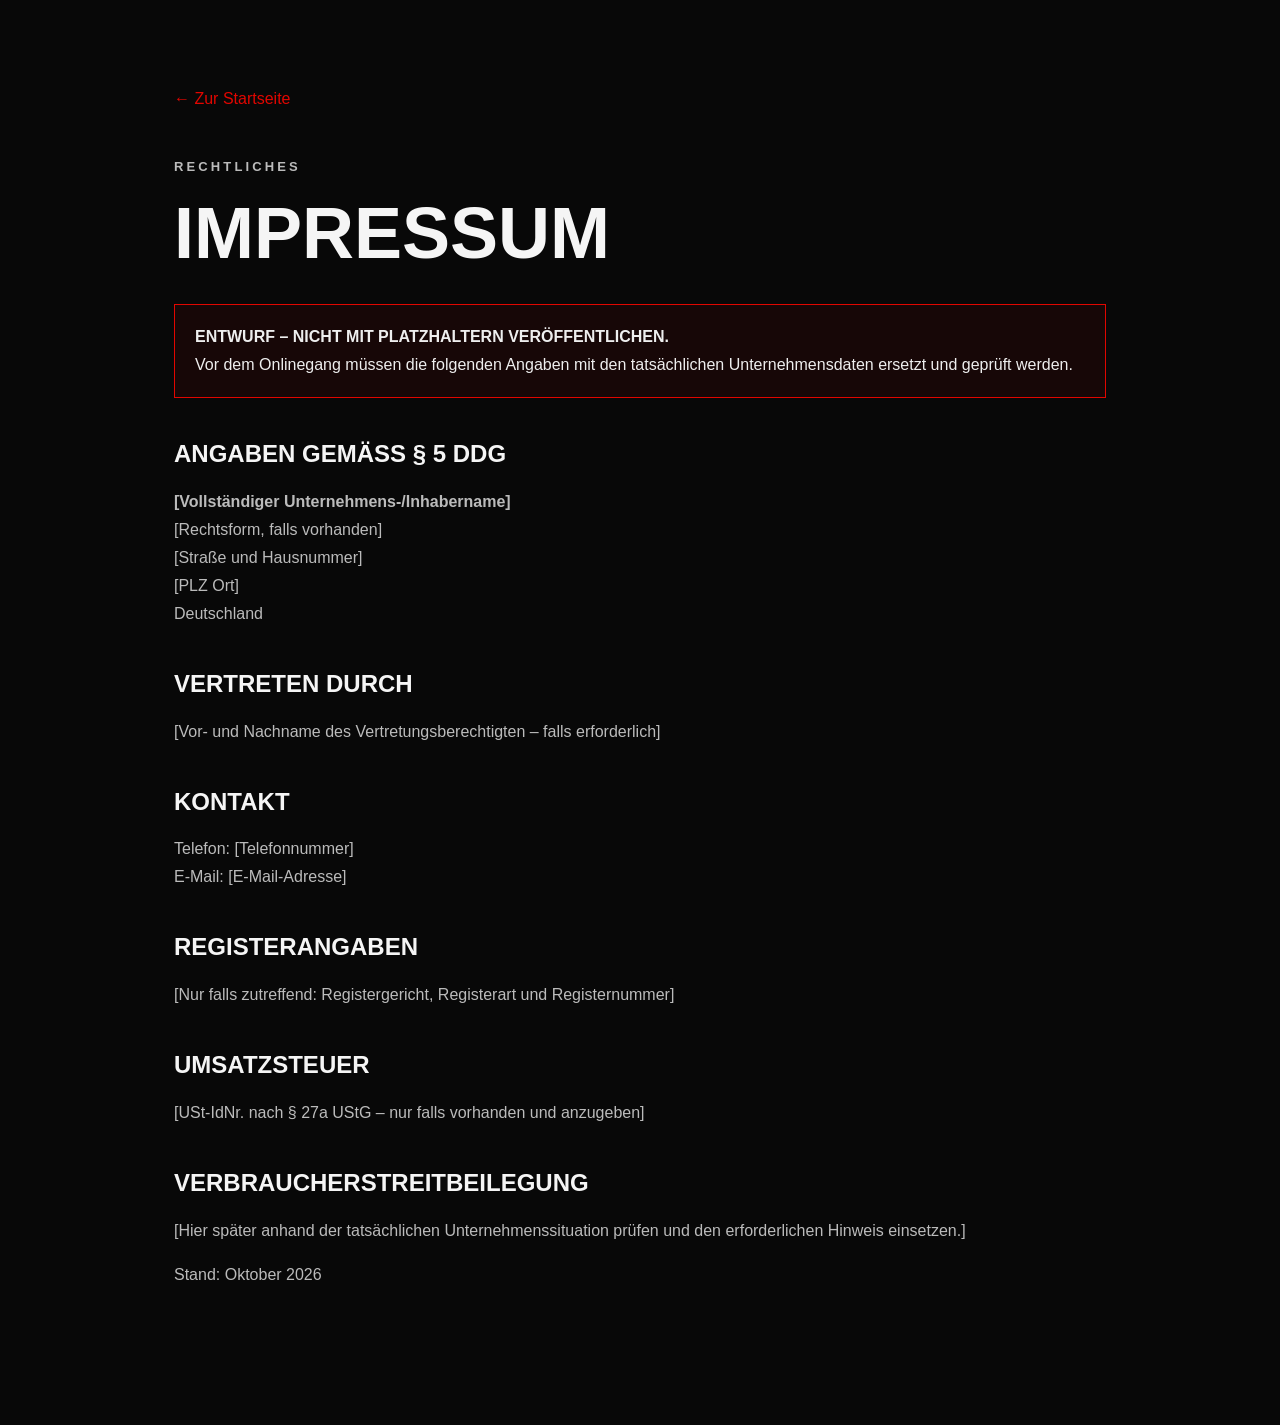
==== impressum.html @ 0ed8a7cd "Add files via upload" ====
<!doctype html><html lang="de"><head><meta charset="UTF-8"><meta name="viewport" content="width=device-width,initial-scale=1"><meta name="robots" content="noindex"><title>Impressum | Mini Mafia Motorenschmiede</title><link rel="stylesheet" href="style.css"></head><body><main class="legal-page"><a class="legal-back" href="index.html">← Zur Startseite</a><p class="eyebrow">RECHTLICHES</p><h1>Impressum</h1><p class="warning"><strong>ENTWURF – NICHT MIT PLATZHALTERN VERÖFFENTLICHEN.</strong><br>Vor dem Onlinegang müssen die folgenden Angaben mit den tatsächlichen Unternehmensdaten ersetzt und geprüft werden.</p><h2>Angaben gemäß § 5 DDG</h2><p><strong>[Vollständiger Unternehmens-/Inhabername]</strong><br>[Rechtsform, falls vorhanden]<br>[Straße und Hausnummer]<br>[PLZ Ort]<br>Deutschland</p><h2>Vertreten durch</h2><p>[Vor- und Nachname des Vertretungsberechtigten – falls erforderlich]</p><h2>Kontakt</h2><p>Telefon: [Telefonnummer]<br>E-Mail: [E-Mail-Adresse]</p><h2>Registerangaben</h2><p>[Nur falls zutreffend: Registergericht, Registerart und Registernummer]</p><h2>Umsatzsteuer</h2><p>[USt-IdNr. nach § 27a UStG – nur falls vorhanden und anzugeben]</p><h2>Verbraucherstreitbeilegung</h2><p>[Hier später anhand der tatsächlichen Unternehmenssituation prüfen und den erforderlichen Hinweis einsetzen.]</p><p>Stand: Oktober 2026</p></main></body></html>
---- style.css ----
:root{--red:#e10600;--bg:#080808;--panel:#111;--line:#2b2b2b;--text:#f5f5f5;--muted:#aaa}*{box-sizing:border-box}html{scroll-behavior:smooth}body{margin:0;background:var(--bg);color:var(--text);font-family:Arial,Helvetica,sans-serif}.header{height:92px;display:flex;align-items:center;justify-content:space-between;padding:10px clamp(20px,5vw,80px);position:sticky;top:0;background:rgba(8,8,8,.94);backdrop-filter:blur(10px);z-index:10;border-bottom:1px solid #222}.brand img{height:70px;width:auto;background:#fff}.header nav{display:flex;align-items:center;gap:28px}.header a{color:#eee;text-decoration:none;font-size:14px;font-weight:700;text-transform:uppercase}.header nav>a:hover{color:var(--red)}.nav-cta{border:1px solid var(--red);padding:12px 16px}.menu{display:none;background:none;border:0;color:#fff;font-size:28px}.hero{min-height:760px;position:relative;overflow:hidden;display:flex;align-items:center;padding:100px clamp(20px,8vw,130px);background:radial-gradient(circle at 75% 45%,#3a0a08 0,#130909 22%,#080808 55%)}.hero-grid{position:absolute;inset:0;background-image:linear-gradient(#ffffff08 1px,transparent 1px),linear-gradient(90deg,#ffffff08 1px,transparent 1px);background-size:50px 50px;mask-image:linear-gradient(to right,#000,transparent)}.hero-content{max-width:850px;position:relative;z-index:2}.eyebrow{color:var(--red);letter-spacing:.24em;font-weight:700;font-size:13px}.hero h1,.section h2,.project-banner h2{font-family:Arial Narrow,Arial,sans-serif;text-transform:uppercase;margin:12px 0;line-height:.94}.hero h1{font-size:clamp(72px,11vw,160px);letter-spacing:-.04em}.hero h1 span{color:var(--red)}.lead{font-size:clamp(18px,2vw,24px);line-height:1.55;color:#c7c7c7;max-width:720px}.actions{display:flex;gap:14px;margin:36px 0}.btn{display:inline-block;padding:16px 24px;text-transform:uppercase;font-weight:700;letter-spacing:.05em;text-decoration:none;border:1px solid #555;color:#fff;background:none;cursor:pointer}.primary{background:var(--red);border-color:var(--red)}.ghost:hover{border-color:#fff}.facts{display:flex;gap:40px;margin-top:70px}.facts div{display:flex;flex-direction:column;border-left:2px solid var(--red);padding-left:12px}.facts b{font-family:Arial Narrow;font-size:24px}.facts span{color:#aaa;font-size:13px}.hero-mark{position:absolute;right:-30px;bottom:-100px;font:700 430px/1 Arial Narrow;color:#ffffff06}.strip{white-space:nowrap;overflow:hidden;padding:17px 5vw;background:var(--red);font:700 18px Arial Narrow;letter-spacing:.1em;display:flex;gap:28px}.section{padding:110px clamp(20px,8vw,130px)}.section h2,.project-banner h2{font-size:clamp(44px,6vw,80px)}.intro{max-width:780px;color:#aaa;line-height:1.7;font-size:18px}.cards{display:grid;grid-template-columns:repeat(3,1fr);gap:1px;background:var(--line);margin-top:55px;border:1px solid var(--line)}.cards article{background:#0c0c0c;padding:36px;min-height:230px}.cards article>span{color:var(--red);font:700 15px Arial Narrow}.cards h3{font:600 27px Arial Narrow;text-transform:uppercase}.cards p,.timeline p{color:#999;line-height:1.6}.dark{background:#0e0e0e}.engine-grid{display:grid;grid-template-columns:repeat(3,1fr);gap:14px;margin-top:50px}.engine-grid div{padding:42px 30px;border:1px solid #333;background:#080808;display:flex;flex-direction:column}.engine-grid strong{font:700 58px Arial Narrow}.engine-grid small{color:#999;margin-top:5px}.engine-grid .outline{border-color:var(--red)}.timeline{display:grid;grid-template-columns:repeat(4,1fr);margin-top:60px}.timeline div{padding:28px;border-top:2px solid #333}.timeline div:first-child{border-color:var(--red)}.timeline b{color:var(--red);font:700 36px Arial Narrow}.timeline h3{font:600 24px Arial Narrow;text-transform:uppercase}.project-banner{padding:90px clamp(20px,8vw,130px);background:linear-gradient(100deg,#1a0000,#090909);display:grid;grid-template-columns:1.5fr 1fr;gap:50px;align-items:center}.project-banner p{color:#aaa;line-height:1.7}.placeholder{height:300px;border:1px solid #522;display:grid;place-items:center;text-align:center;font:700 45px Arial Narrow;color:#ffffff20;background:repeating-linear-gradient(135deg,#ffffff04 0 12px,transparent 12px 24px)}.inquiry{display:grid;grid-template-columns:.85fr 1.15fr;gap:80px}.inquiry form{background:#101010;border:1px solid #292929;padding:35px}.two{display:grid;grid-template-columns:1fr 1fr;gap:18px}label{display:flex;flex-direction:column;gap:8px;margin-bottom:18px;font-size:13px;font-weight:700;text-transform:uppercase;color:#bbb}input,textarea{background:#070707;border:1px solid #333;color:#fff;padding:14px;font:inherit;outline:none}input:focus,textarea:focus{border-color:var(--red)}.form-note{color:#777;font-size:12px;line-height:1.5}footer{border-top:1px solid #222;padding:30px clamp(20px,5vw,80px);display:flex;align-items:center;gap:20px}footer img{width:110px;background:#fff}footer div{display:flex;flex-direction:column;gap:5px}footer span{color:#777;font-size:13px}footer a{margin-left:auto;color:#fff;text-decoration:none}@media(max-width:900px){.header{height:76px}.brand img{height:55px}.menu{display:block}.header nav{display:none;position:absolute;top:76px;left:0;right:0;background:#090909;padding:25px;flex-direction:column;align-items:flex-start;border-bottom:1px solid #333}.header nav.open{display:flex}.hero{min-height:690px;padding-top:80px}.facts{gap:20px;flex-wrap:wrap}.cards,.engine-grid{grid-template-columns:1fr 1fr}.timeline{grid-template-columns:1fr 1fr}.project-banner,.inquiry{grid-template-columns:1fr}.two{grid-template-columns:1fr}}@media(max-width:560px){.hero h1{font-size:64px}.actions{flex-direction:column}.facts{margin-top:45px}.cards,.engine-grid,.timeline{grid-template-columns:1fr}.section{padding-top:75px;padding-bottom:75px}.inquiry form{padding:22px}.strip{font-size:15px}.project-banner{padding-top:70px;padding-bottom:70px}footer{align-items:flex-start;flex-wrap:wrap}footer a{margin-left:0;width:100%}}
/* Legal pages + privacy */
.brand img, footer img{background:transparent}.legal-links{margin-top:6px}.legal-links a{color:#aaa;text-decoration:none;margin:0}.legal-links a:hover,.legal-page a,.privacy-check a{color:var(--red)}.legal-page{max-width:980px;margin:0 auto;padding:90px 24px 120px}.legal-page h1{font-family:Arial,sans-serif;text-transform:uppercase;font-size:clamp(42px,7vw,72px);margin:0 0 30px}.legal-page h2{font-family:Arial,sans-serif;text-transform:uppercase;margin-top:42px}.legal-page p,.legal-page li{color:#bbb;line-height:1.75}.legal-page .warning{border:1px solid var(--red);padding:18px 20px;color:#eee;background:#170707}.legal-page code{color:#fff}.legal-back{display:inline-block;margin-bottom:35px;color:#fff;text-decoration:none}.privacy-check{flex-direction:row;align-items:flex-start;text-transform:none;font-weight:400}.privacy-check input{width:auto;margin:3px 8px 0 0}.privacy-check span{line-height:1.5}
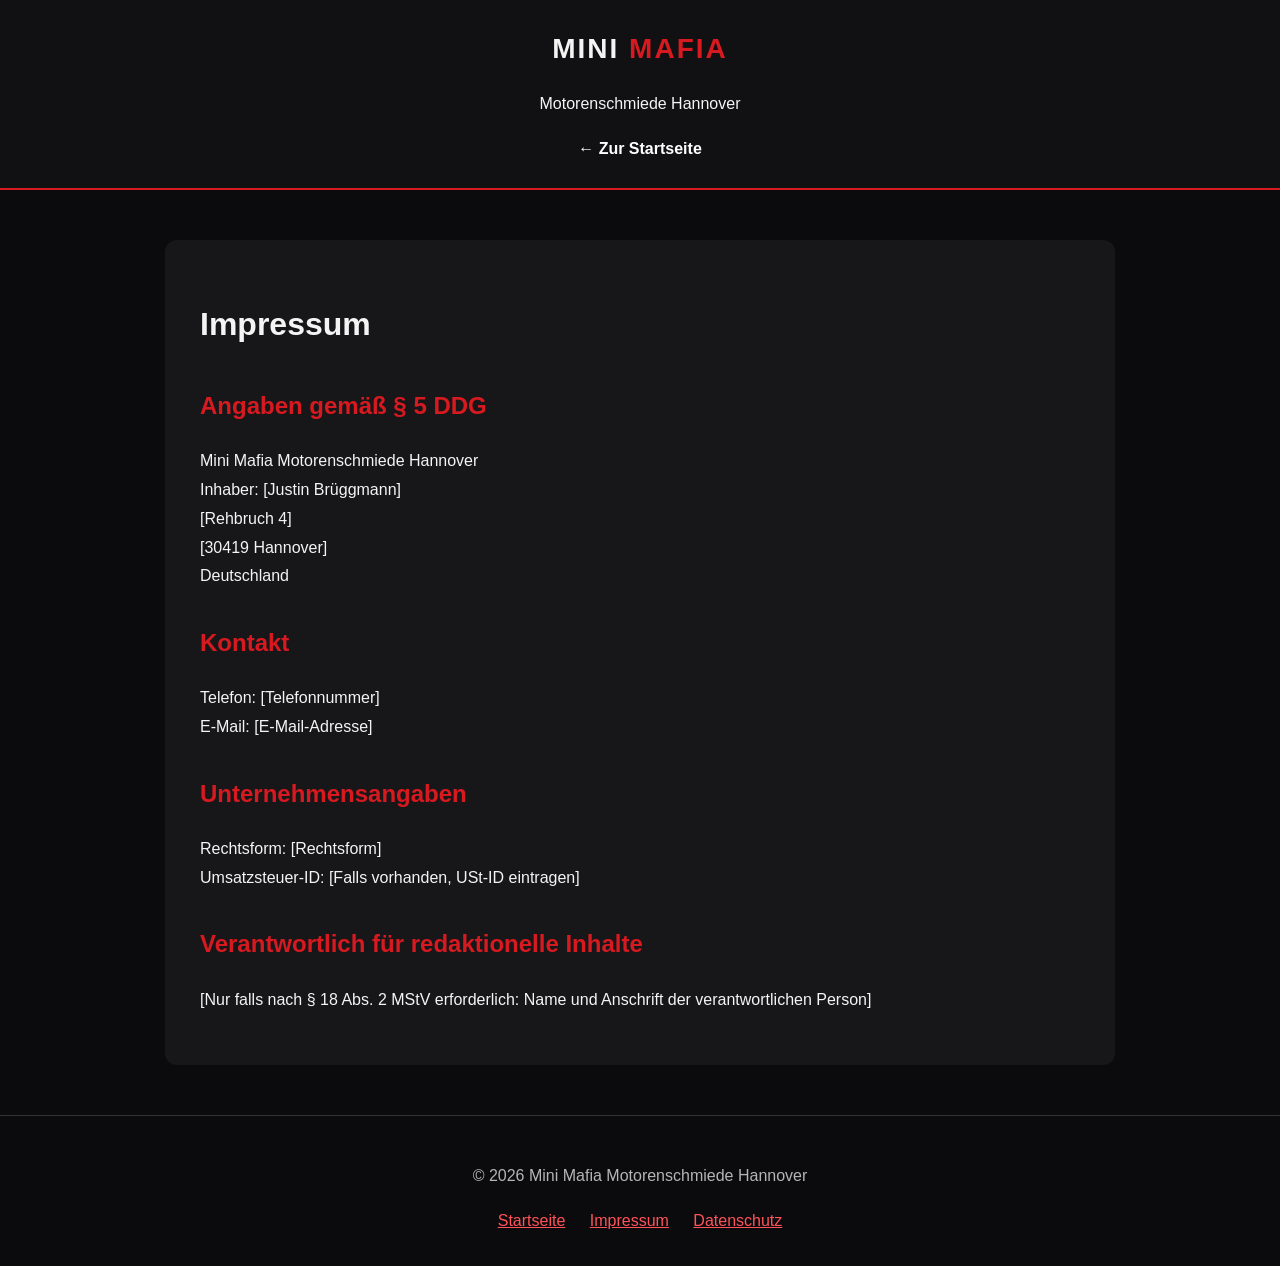
==== commit 5580f056: "Revamp impressum.html with new structure and styles Updated the Impressum page with a new layout and" ====
--- a/impressum.html
+++ b/impressum.html
@@ -1 +1,144 @@
-<!doctype html><html lang="de"><head><meta charset="UTF-8"><meta name="viewport" content="width=device-width,initial-scale=1"><meta name="robots" content="noindex"><title>Impressum | Mini Mafia Motorenschmiede</title><link rel="stylesheet" href="style.css"></head><body><main class="legal-page"><a class="legal-back" href="index.html">← Zur Startseite</a><p class="eyebrow">RECHTLICHES</p><h1>Impressum</h1><p class="warning"><strong>ENTWURF – NICHT MIT PLATZHALTERN VERÖFFENTLICHEN.</strong><br>Vor dem Onlinegang müssen die folgenden Angaben mit den tatsächlichen Unternehmensdaten ersetzt und geprüft werden.</p><h2>Angaben gemäß § 5 DDG</h2><p><strong>[Vollständiger Unternehmens-/Inhabername]</strong><br>[Rechtsform, falls vorhanden]<br>[Straße und Hausnummer]<br>[PLZ Ort]<br>Deutschland</p><h2>Vertreten durch</h2><p>[Vor- und Nachname des Vertretungsberechtigten – falls erforderlich]</p><h2>Kontakt</h2><p>Telefon: [Telefonnummer]<br>E-Mail: [E-Mail-Adresse]</p><h2>Registerangaben</h2><p>[Nur falls zutreffend: Registergericht, Registerart und Registernummer]</p><h2>Umsatzsteuer</h2><p>[USt-IdNr. nach § 27a UStG – nur falls vorhanden und anzugeben]</p><h2>Verbraucherstreitbeilegung</h2><p>[Hier später anhand der tatsächlichen Unternehmenssituation prüfen und den erforderlichen Hinweis einsetzen.]</p><p>Stand: Oktober 2026</p></main></body></html>
+
+<!DOCTYPE html>
+<html lang="de">
+<head>
+  <meta charset="UTF-8">
+  <meta name="viewport" content="width=device-width, initial-scale=1.0">
+  <title>Impressum | Mini Mafia Motorenschmiede</title>
+
+  <style>
+    * { box-sizing: border-box; }
+
+    body {
+      margin: 0;
+      background: #0b0b0d;
+      color: #f4f4f4;
+      font-family: Arial, Helvetica, sans-serif;
+      line-height: 1.8;
+    }
+
+    header {
+      background: #111113;
+      border-bottom: 2px solid #d71920;
+      padding: 24px;
+      text-align: center;
+    }
+
+    header h1 {
+      margin: 0;
+      font-size: 28px;
+      letter-spacing: 2px;
+    }
+
+    header span { color: #d71920; }
+
+    nav { margin-top: 12px; }
+
+    nav a {
+      color: white;
+      text-decoration: none;
+      font-weight: bold;
+    }
+
+    main {
+      max-width: 950px;
+      margin: 50px auto;
+      padding: 35px;
+      background: #171719;
+      border-radius: 12px;
+    }
+
+    h2 {
+      color: #d71920;
+      margin-top: 30px;
+    }
+
+    a { color: #ff5359; }
+
+    footer {
+      padding: 30px;
+      text-align: center;
+      border-top: 1px solid #333;
+      color: #b5b5b5;
+    }
+
+    footer a { margin: 0 10px; }
+
+    @media (max-width: 600px) {
+      main {
+        margin: 20px 12px;
+        padding: 20px;
+      }
+
+      header h1 { font-size: 21px; }
+    }
+  </style>
+</head>
+
+<body>
+
+<header>
+  <h1>MINI <span>MAFIA</span></h1>
+  <p>Motorenschmiede Hannover</p>
+
+  <nav>
+    <a href="index.html">← Zur Startseite</a>
+  </nav>
+</header>
+
+<main>
+  <h1>Impressum</h1>
+
+  <h2>Angaben gemäß § 5 DDG</h2>
+
+  <p>
+    Mini Mafia Motorenschmiede Hannover<br>
+    Inhaber: [Justin Brüggmann]<br>
+    [Rehbruch 4]<br>
+    [30419 Hannover]<br>
+    Deutschland
+  </p>
+
+  <h2>Kontakt</h2>
+
+  <p>
+    Telefon: [Telefonnummer]<br>
+    E-Mail: [E-Mail-Adresse]
+  </p>
+
+  <h2>Unternehmensangaben</h2>
+
+  <p>
+    Rechtsform: [Rechtsform]<br>
+    Umsatzsteuer-ID:
+    [Falls vorhanden, USt-ID eintragen]
+  </p>
+
+  <!--
+    Nur falls zutreffend ergänzen:
+    Handelsregister und Registernummer,
+    vertretungsberechtigte Person,
+    zuständige Aufsichtsbehörde,
+    Kammer- und Berufsangaben.
+  -->
+
+  <h2>Verantwortlich für redaktionelle Inhalte</h2>
+
+  <p>
+    [Nur falls nach § 18 Abs. 2 MStV erforderlich:
+    Name und Anschrift der verantwortlichen Person]
+  </p>
+
+</main>
+
+<footer>
+  <p>© 2026 Mini Mafia Motorenschmiede Hannover</p>
+
+  <a href="index.html">Startseite</a>
+  <a href="impressum.html">Impressum</a>
+  <a href="datenschutz.html">Datenschutz</a>
+</footer>
+
+</body>
+</html>
+
